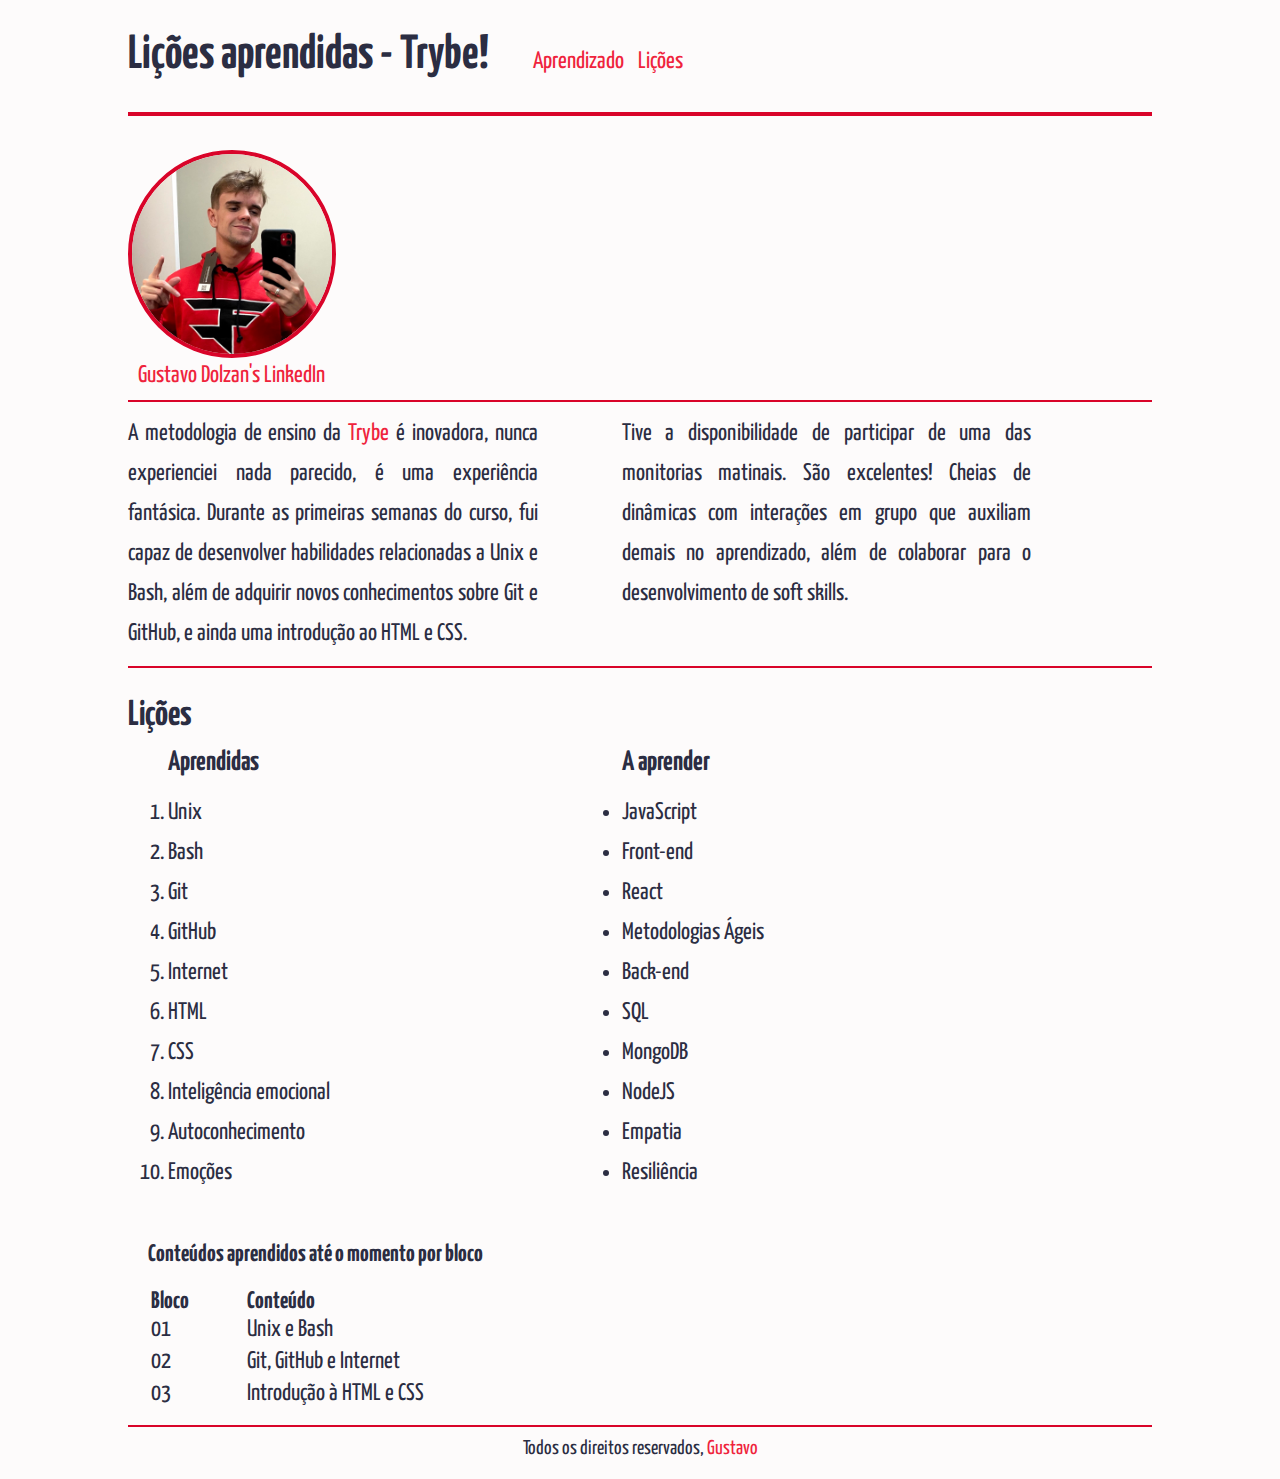
==== projects/lessons-learned/index.html @ 047df005 "adds lessons learned project" ====
<!DOCTYPE html>
<html lang="pt-br">

<head>
  <meta charset="UTF-8">
  <meta http-equiv="X-UA-Compatible" content="IE=edge">
  <meta name="viewport" content="width=device-width, initial-scale=1.0">
  <link rel="stylesheet" href="style.css">
  <link rel="preconnect" href="https://fonts.googleapis.com">
  <link rel="preconnect" href="https://fonts.gstatic.com" crossorigin>
  <link href="https://fonts.googleapis.com/css2?family=Yanone+Kaffeesatz:wght@200;300;400;500;600;700&display=swap"
    rel="stylesheet">
  <title>Lessons Learned</title>
</head>

<body>
  <header id="cabecalho">
    <h1 id="titulo">
      Lições aprendidas - Trybe!
    </h1>
    <nav>
      <ul>
        <li><a class="links" href="#aprendizado">Aprendizado</a></li>
        <li><a class="links" href="#licoes">Lições</a></li>
      </ul>
    </nav>
  </header>
  <img id="minha_foto" src="image.jpg" alt="Gustavo Dolzan's profile pic wearing FaZe's hoodie">
  <br>
  <a class="links linkedin" href="https://www.linkedin.com/in/gustavo-dolzan/" target="_blank">Gustavo Dolzan's
    LinkedIn</a>
  <hr>
  <section id="aprendizado">
    <article>
      A metodologia de ensino da <a class="links" href="https://www.betrybe.com/" target="_blank">Trybe</a> é inovadora,
      nunca experienciei nada parecido, é uma experiência fantásica. Durante as primeiras semanas do curso, fui capaz de
      desenvolver habilidades relacionadas a Unix e
      Bash, além de adquirir novos conhecimentos sobre Git e GitHub, e ainda uma introdução ao HTML e CSS.
    </article>
    <aside>
      Tive a disponibilidade de participar de uma das monitorias matinais. São excelentes! Cheias de dinâmicas com
      interações em grupo que auxiliam demais no aprendizado, além de colaborar para o desenvolvimento de soft skills.
    </aside>
  </section>
  <hr>
  <section id="licoes">
    <h2>Lições</h2>
    <ol class="lado-esquerdo" id="licoes_aprendidas">
      <h3>Aprendidas</h3>
      <li>Unix</li>
      <li>Bash</li>
      <li>Git</li>
      <li>GitHub</li>
      <li>Internet</li>
      <li>HTML</li>
      <li>CSS</li>
      <li>Inteligência emocional</li>
      <li>Autoconhecimento</li>
      <li>Emoções</li>
    </ol>
    <ul class="lado-direito" id="licoes_a_aprender">
      <h3>A aprender</h3>
      <li>JavaScript</li>
      <li>Front-end</li>
      <li>React</li>
      <li>Metodologias Ágeis</li>
      <li>Back-end</li>
      <li>SQL</li>
      <li>MongoDB</li>
      <li>NodeJS</li>
      <li>Empatia</li>
      <li>Resiliência</li>
    </ul>
  </section>
  <section>
    <table>
      <caption><b>Conteúdos aprendidos até o momento por bloco</b></caption>
      <tr>
        <th>Bloco</th>
        <th>Conteúdo</th>
      </tr>
      <tr>
        <td>01</td>
        <td>Unix e Bash</td>
      </tr>
      <tr>
        <td>02</td>
        <td>Git, GitHub e Internet</td>
      </tr>
      <tr>
        <td>03</td>
        <td>Introdução à HTML e CSS</td>
      </tr>
    </table>
  </section>
  <hr>
  <footer id="rodape">
    <span>Todos os direitos reservados, <a class="links" href="https://github.com/gugadolzan/"
        target="_blank">Gustavo</a></span>
  </footer>
</body>

</html>
---- projects/lessons-learned/style.css ----
body {
  background-color: rgb(253, 251, 251);
  font-family: Yanone Kaffeesatz, sans-serif;
  font-size: x-large;
  color: rgb(43, 45, 66);
  margin: auto;
  width: 80%;
}

th , caption {
  text-align: left;
  margin-bottom: 20px;
}

td {
  padding: 1px 50px 5px 1px;
}

#cabecalho {
  background-color: rgb(253, 251, 251);
  border-bottom: 4px solid rgb(217, 4, 41);
  min-width: 80%;
  position: fixed;
  top: 0;
}

#licoes ol , #licoes ol h3 , #licoes ul , #licoes ul h3 {
  margin-top: 5px;
  margin-bottom: 10px;
}

#cabecalho h1 , #cabecalho nav , #cabecalho nav ul {
  display: inline-block;
}

nav ul li {
  display: inline-block;
  margin-right: 10px;
}

hr {
  border: 1px solid rgb(217, 4, 41);
}

#minha_foto {
  width: 200px;
  margin-top: 150px;
  border: 4px solid rgb(217, 4, 41);
  border-radius: 50%;
}

#licoes_aprendidas , #licoes_a_aprender , #aprendizado {
  line-height: 40px;
}


#rodape {
  font-size: smaller;
  margin-bottom: 20px;
  text-align: center;
}

.links {
  text-decoration: none;
  color: rgb(239, 35, 60);
}

.lado-esquerdo , .lado-direito {
  display: inline-block;
  width: 40%;
}

#aprendizado article , #aprendizado aside {
  display: inline-block;
  text-align: justify;
  margin-right: 80px;
  vertical-align: top;
  width: 40%;
}

#licoes h2 {
  margin-bottom: 0;
}

section table {
  margin-top: 40px;
  margin-left: 20px;
  min-width: 400px;
}

.linkedin {
  margin-left: 10px;
}
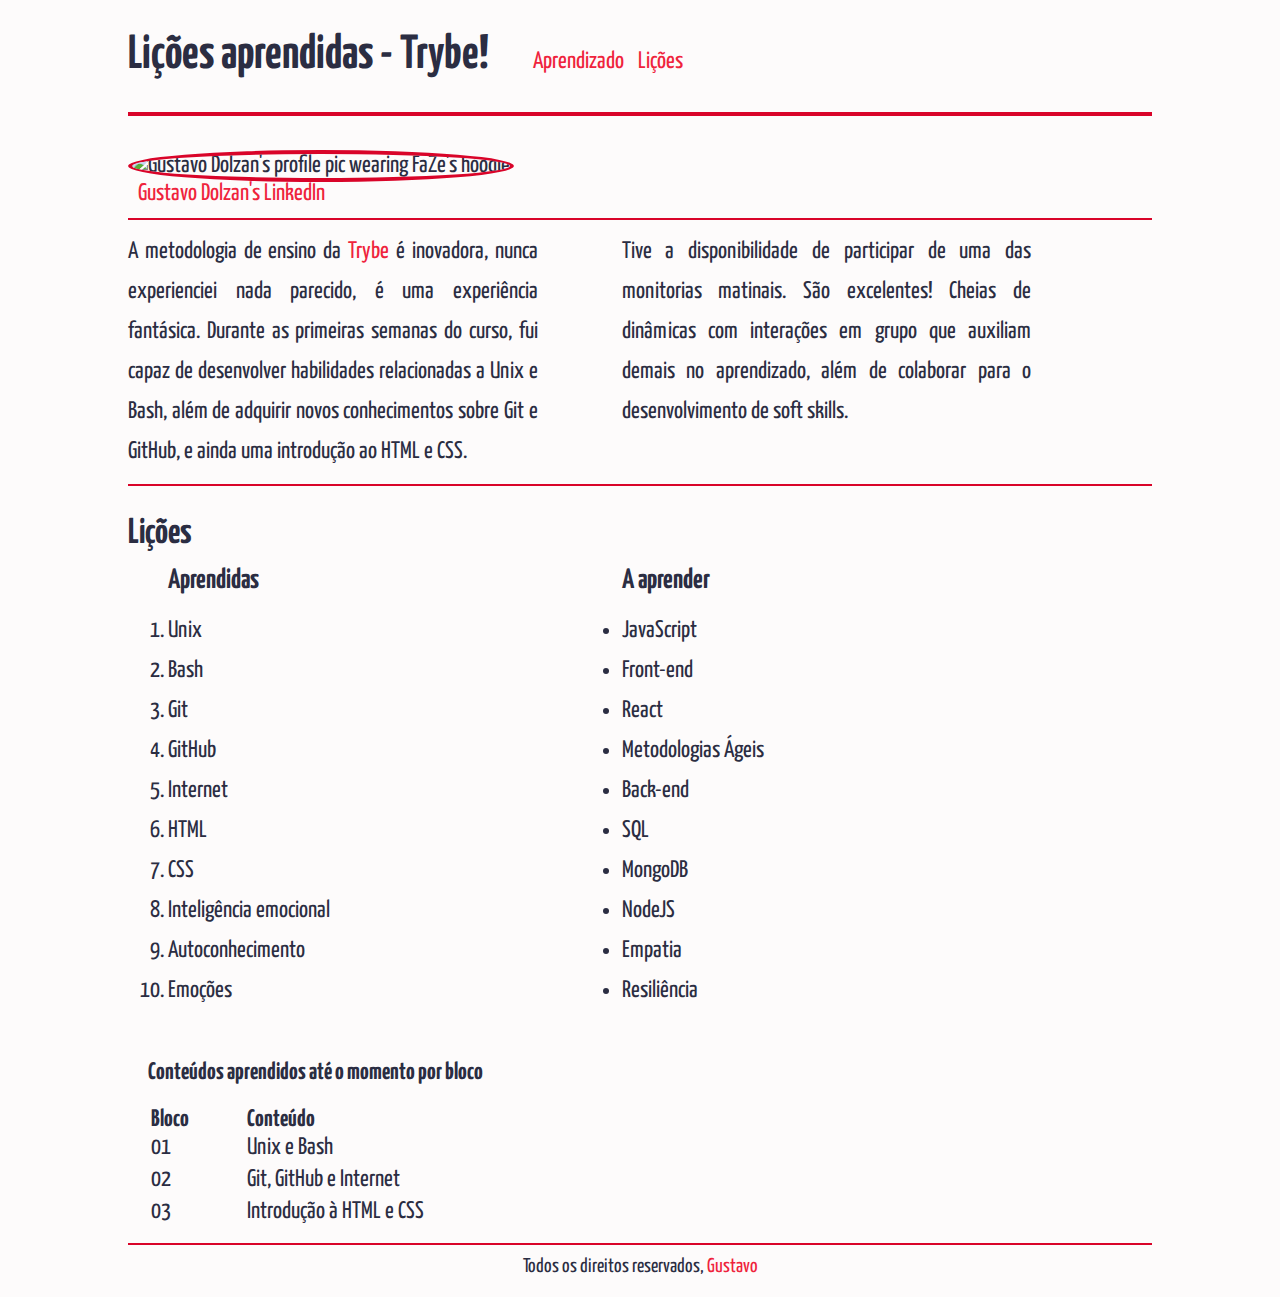
==== commit 11bc971f: "Fixes corrupted links" ====
--- a/projects/lessons-learned/index.html
+++ b/projects/lessons-learned/index.html
@@ -25,7 +25,7 @@
       </ul>
     </nav>
   </header>
-  <img id="minha_foto" src="image.jpg" alt="Gustavo Dolzan's profile pic wearing FaZe's hoodie">
+  <img id="minha_foto" src="/lessons-learned/image.jpg" alt="Gustavo Dolzan's profile pic wearing FaZe's hoodie">
   <br>
   <a class="links linkedin" href="https://www.linkedin.com/in/gustavo-dolzan/" target="_blank">Gustavo Dolzan's
     LinkedIn</a>
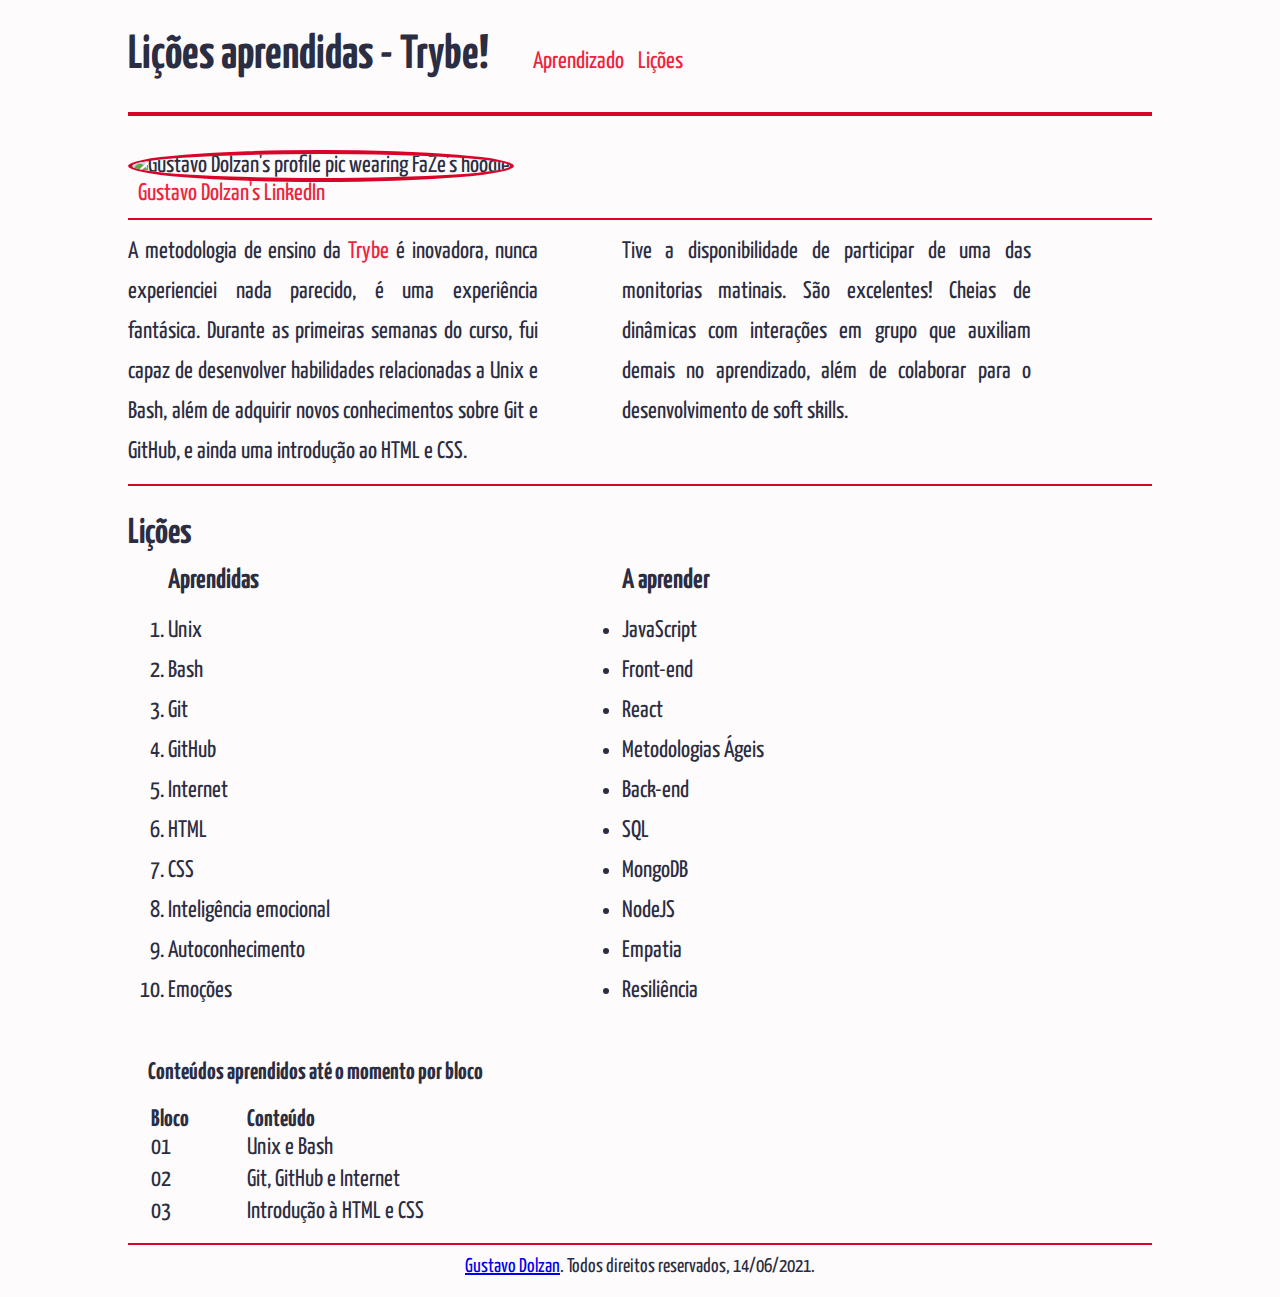
==== commit 589b1bb1: "Updates footers" ====
--- a/projects/lessons-learned/index.html
+++ b/projects/lessons-learned/index.html
@@ -10,7 +10,7 @@
   <link rel="preconnect" href="https://fonts.gstatic.com" crossorigin>
   <link href="https://fonts.googleapis.com/css2?family=Yanone+Kaffeesatz:wght@200;300;400;500;600;700&display=swap"
     rel="stylesheet">
-  <title>Lessons Learned</title>
+  <title>Lessons Learned Project - Gustavo Dolzan</title>
 </head>
 
 <body>
@@ -94,10 +94,9 @@
     </table>
   </section>
   <hr>
-  <footer id="rodape">
-    <span>Todos os direitos reservados, <a class="links" href="https://github.com/gugadolzan/"
-        target="_blank">Gustavo</a></span>
-  </footer>
+  <footer id="rodape"><a id="links" href="https://www.linkedin.com/in/gustavo-dolzan/" target="_blank">Gustavo
+      Dolzan</a>. Todos
+    direitos reservados, 14/06/2021.</footer>
 </body>
 
 </html>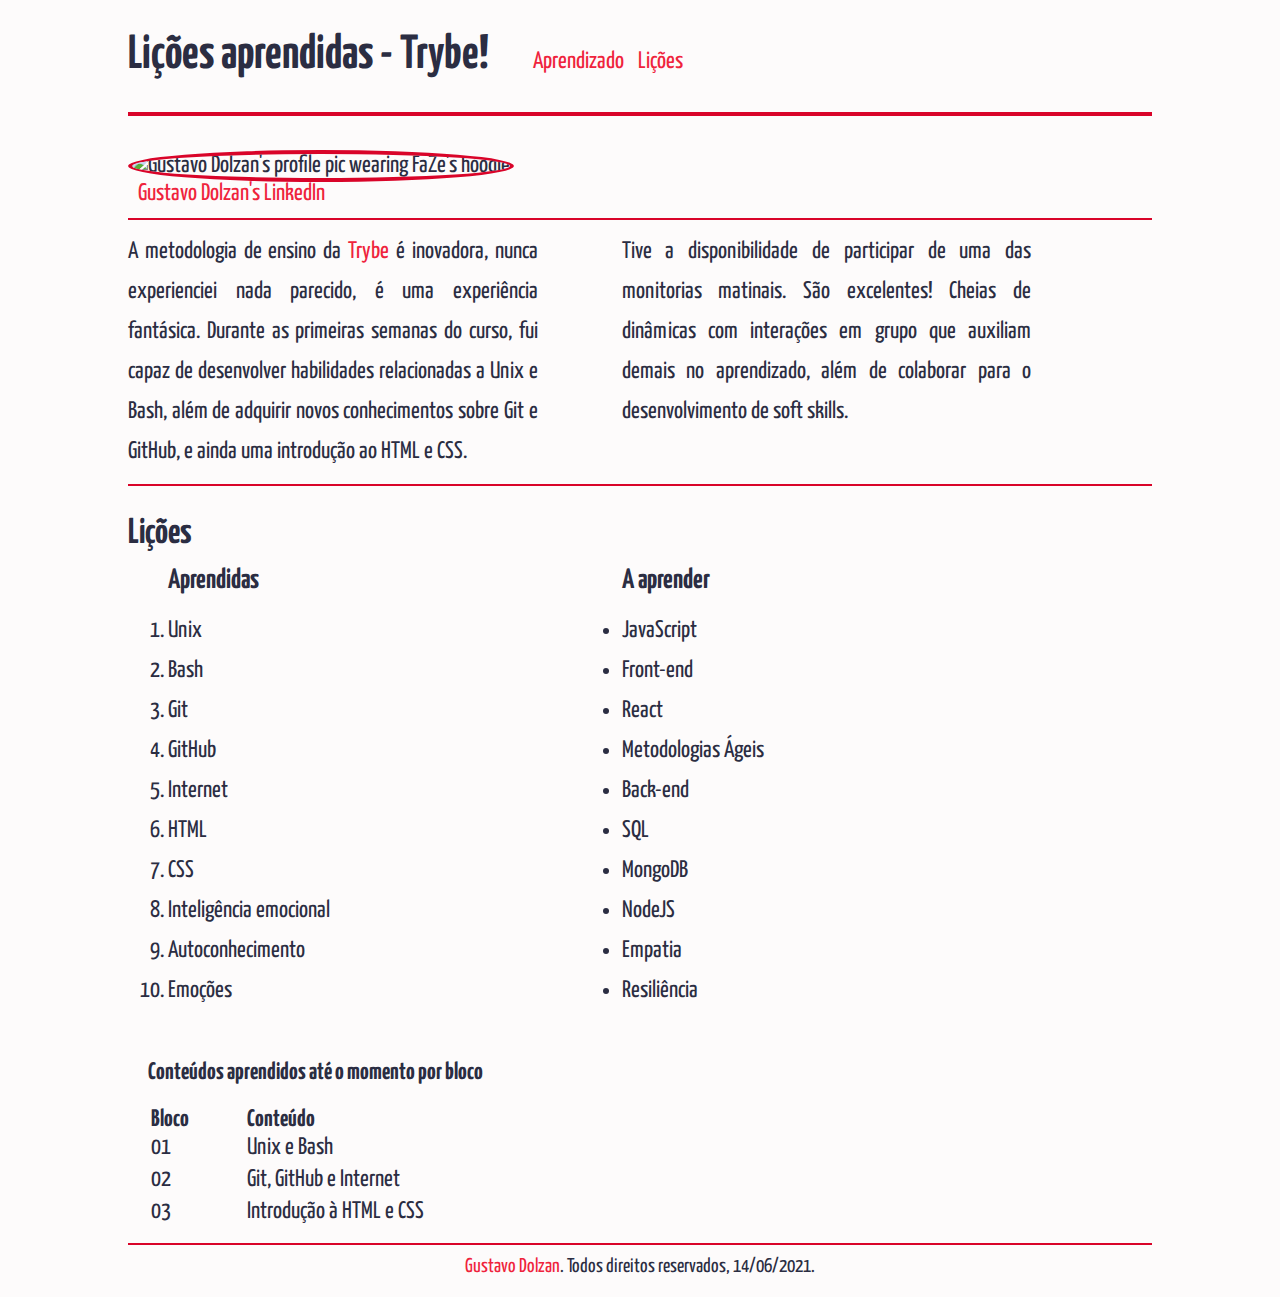
==== commit 3b865ca3: "Fixes links to images" ====
--- a/projects/lessons-learned/index.html
+++ b/projects/lessons-learned/index.html
@@ -25,7 +25,7 @@
       </ul>
     </nav>
   </header>
-  <img id="minha_foto" src="/lessons-learned/image.jpg" alt="Gustavo Dolzan's profile pic wearing FaZe's hoodie">
+  <img id="minha_foto" src="/image.jpg" alt="Gustavo Dolzan's profile pic wearing FaZe's hoodie">
   <br>
   <a class="links linkedin" href="https://www.linkedin.com/in/gustavo-dolzan/" target="_blank">Gustavo Dolzan's
     LinkedIn</a>
@@ -94,7 +94,7 @@
     </table>
   </section>
   <hr>
-  <footer id="rodape"><a id="links" href="https://www.linkedin.com/in/gustavo-dolzan/" target="_blank">Gustavo
+  <footer id="rodape"><a class="links" href="https://www.linkedin.com/in/gustavo-dolzan/" target="_blank">Gustavo
       Dolzan</a>. Todos
     direitos reservados, 14/06/2021.</footer>
 </body>
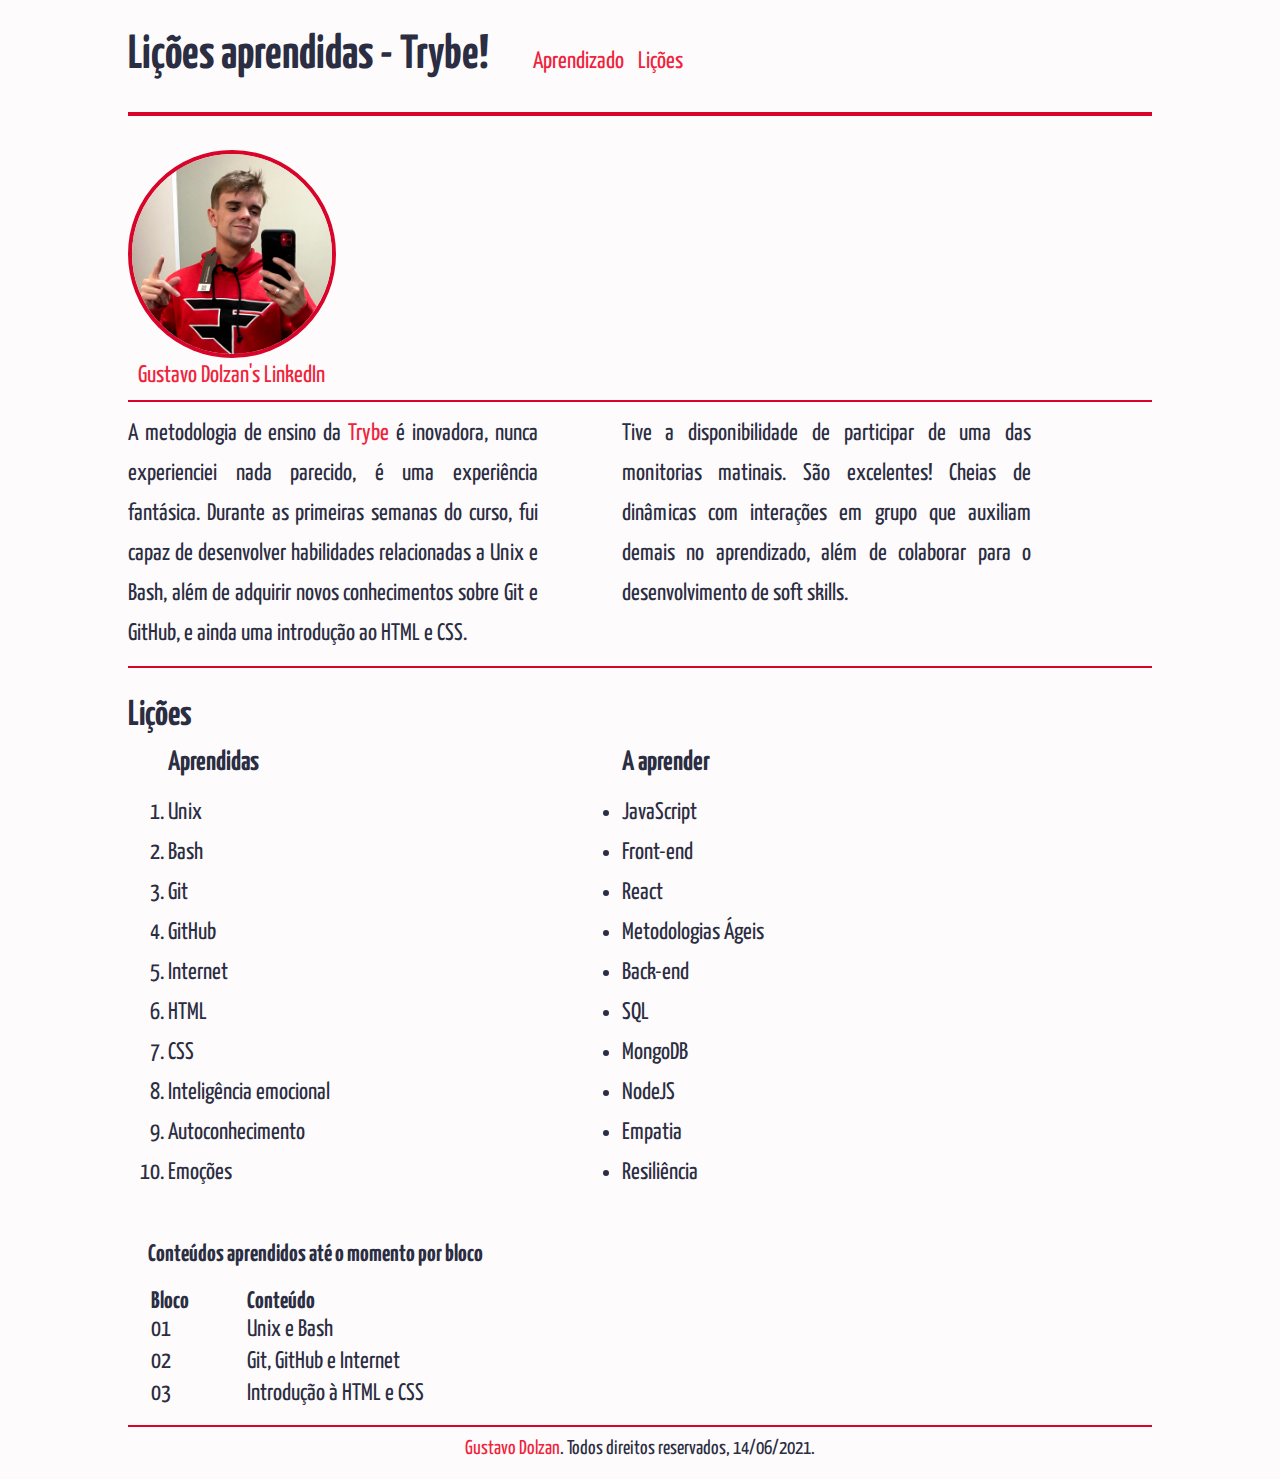
==== commit 874ec410: "Fixes links to images" ====
--- a/projects/lessons-learned/index.html
+++ b/projects/lessons-learned/index.html
@@ -25,7 +25,7 @@
       </ul>
     </nav>
   </header>
-  <img id="minha_foto" src="/image.jpg" alt="Gustavo Dolzan's profile pic wearing FaZe's hoodie">
+  <img id="minha_foto" src="image.jpg" alt="Gustavo Dolzan's profile pic wearing FaZe's hoodie">
   <br>
   <a class="links linkedin" href="https://www.linkedin.com/in/gustavo-dolzan/" target="_blank">Gustavo Dolzan's
     LinkedIn</a>
